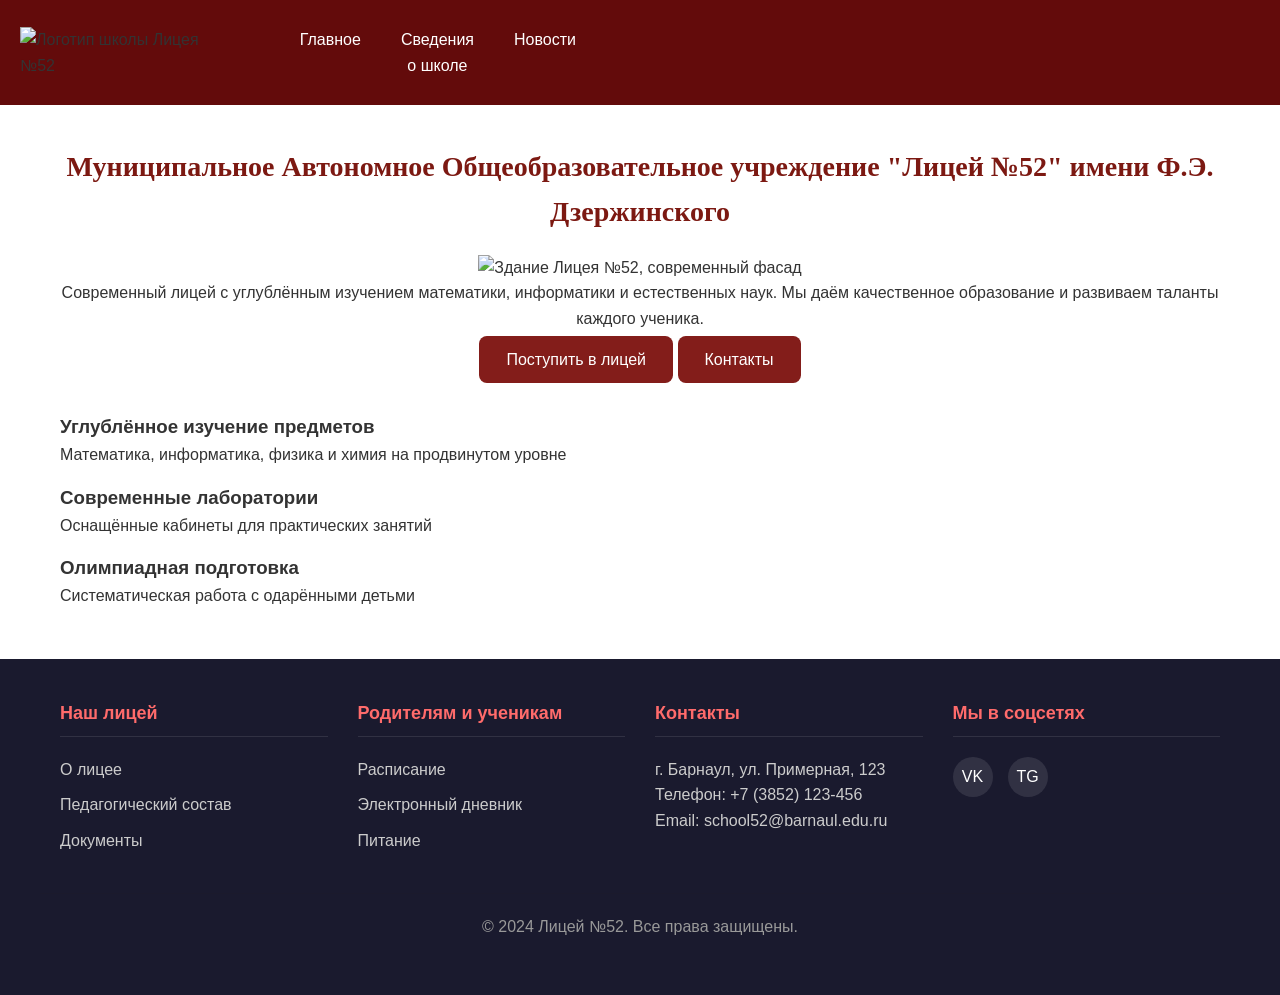
==== school1.html @ e928baa4 "добавлен проект" ====
<!DOCTYPE html>
<html lang="ru">
<head>
  <link rel="stylesheet" type="text/css" href="school.css">
  <meta charset="UTF-8">
  <meta name="viewport" content="width=device-width, initial-scale=1">
  <meta name="description" content="Официальный сайт Лицея №52 г. Барнаула. Современное образование, углублённое изучение предметов, олимпиадная подготовка.">
  <meta name="keywords" content="лицей 52, школа барнаул, образование барнаул">
  <title>Лицей №52 — Официальный сайт</title>
</head>
<body>
  <header class="site-header">
    <div><img src="g:\Ногих Алена\web-сайт\img\логотип-no-bg-preview (carve.photos).png" class="logo" alt="Логотип школы Лицея №52"></div>
    <nav aria-label="Основная навигация">
      <ul class="nav_menu">
        <li><a href="g:/Ногих Алена/web-сайт/school1.html">Главное</a></li>
        <li><a href="g:/Ногих Алена/web-сайт/school2.html">Сведения о школе</a></li>
        <li><a href="g:/Ногих Алена/web-сайт/school3.html">Новости</a></li>
      </ul>
    </nav>
  </header>
  <main>
    <section class="hero">
      <h1>Муниципальное Автономное Общеобразовательное учреждение "Лицей №52" имени Ф.Э. Дзержинского</h1>
    <img class="my-image-class" src="g:\Ногих Алена\web-сайт\img\школа главная.jpg" alt="Здание Лицея №52, современный фасад">
    <p class="school-description">Современный лицей с углублённым изучением математики, информатики и естественных наук. Мы даём качественное образование и развиваем таланты каждого ученика.</p>
      <div class="cta-buttons">
        <a href="admission.html" class="btn btn-primary">Поступить в лицей</a>
        <a href="contacts.html" class="btn btn-secondary">Контакты</a>
      </div>
    </section>
    <section class="features">
      <div class="feature">
        <h3>Углублённое изучение предметов</h3>
        <p>Математика, информатика, физика и химия на продвинутом уровне</p>
      </div>
      <div class="feature">
        <h3>Современные лаборатории</h3>
        <p>Оснащённые кабинеты для практических занятий</p>
      </div>
      <div class="feature">
        <h3>Олимпиадная подготовка</h3>
        <p>Систематическая работа с одарёнными детьми</p>
      </div>
    </section>
  </main>
  <footer>
    <div class="footer-content">
      <div class="footer-section">
        <h3>Наш лицей</h3>
        <ul class="list">
          <li><a href="#">О лицее</a></li>
          <li><a href="#">Педагогический состав</a></li>
          <li><a href="#">Документы</a></li>
        </ul>
      </div>
      <div class="footer-section">
        <h3>Родителям и ученикам</h3>
        <ul class="list">
          <li><a href="#">Расписание</a></li>
          <li><a href="#">Электронный дневник</a></li>
          <li><a href="#">Питание</a></li>
        </ul>
      </div>
      <div class="footer-section">
        <h3>Контакты</h3>
        <address>
          г. Барнаул, ул. Примерная, 123<br>
          Телефон: +7 (3852) 123-456<br>
          Email: school52@barnaul.edu.ru
        </address>
      </div>
      <div class="footer-section">
        <h3>Мы в соцсетях</h3>
        <div class="social-links">
          <a href="#" aria-label="ВКонтакте">VK</a>
          <a href="#" aria-label="Telegram">TG</a>
        </div>
      </div>
    </div>
    <div class="footer-bottom">
      <p>&copy; 2024 Лицей №52. Все права защищены.</p>
    </div>
  </footer>
</body>
   <script src="school.js"></script>
</html>
---- school.css ----
/*сброс базовых настроек*/
* {
  margin: 0;
  padding: 0;
  box-sizing: border-box;
}
body {
  font-family: 'Arial', sans-serif;
  line-height: 1.6;
  color: #333;
}

/*шапка*/
.site-header {
  position: sticky;
  top: 0;
  z-index: 1000;
  display: flex;
  justify-content: space-between;
  align-items: center;
  padding: 15px 20px;
  background-color: #630b0b;
}
.logo {
  height: 100px;
}

/*навигационное меню*/
.nav_menu {
  width: auto;
  list-style-type: none;
  margin: 0 auto;
  margin-right: 700px;
  padding: 0 5%;
  display: flex;
}

.nav_menu li {
  flex: 1;
  text-align: center;
  margin-left: 0;
}

.nav_menu a {
  color: white;
  text-decoration: none;
  padding: 12px 20px;
  border-radius: 4px;
  position: relative;
  transition: all 0.4s ease;
  overflow: hidden;
  display: block;
}

.nav_menu a::before {
  content: '';
  position: absolute;
  top: -2px;
  left: -2px;
  right: -2px;
  bottom: -2px;
  background: #831d1a;
  z-index: -1;
  border-radius: 6px;
  opacity: 0;
  transition: opacity 0.4s ease;
}

.nav_menu a:hover {
  background-color: rgba(255, 255, 255, 0.2);
  transform: translateY(-2px);
  box-shadow: 0 0 15px rgba(66, 5, 5, 0.6);
}

.nav_menu a:hover::before {
  opacity: 1;
}

.nav_menu a:active {
  transform: translateY(0);
}

.nav_menu a.active {
  background-color: rgba(255, 255, 255, 0.3);
  font-weight: bold;
  color: #ff6b6b;
}

/*контент*/
main {
  max-width: 1200px;
  margin: 40px auto;
  padding: 0 20px;
}

.hero {
  text-align: center;
  margin-bottom: 40px;
}

h1 {
  color: rgb(160, 43, 22);
  font-size: 50pt;
  font-family: 'Playfair Display', serif;
}

.hero h1 {
  font-size: 28px;
  margin-bottom: 20px;
  color: #7c1912;
}
/*улучшение читаемости*/
h2 {
  color: rgb(160, 43, 22);
  font-size: 2rem;
  margin: 30px 0 20px;
  border-bottom: 2px solid rgb(160, 43, 22);
  padding-bottom: 10px;
}

p {
  margin-bottom: 15px;
  line-height: 1.6;
  font-size: 1rem;
}

.my-image-class {
  width: 100%;
}
/* Для важных сообщений */
.highlight {
  background-color: rgba(160, 43, 22, 0.1);
  padding: 15px;
  border-left: 4px solid rgb(117, 28, 12);
  margin: 20px 0;
}
 
/*кнопки*/
.btn {
  background: #831d1a;
  color: white;
  border: 3px solid transparent;
  padding: 12px 24px;
  font-size: 16px;
  font-weight: 500;
  border-radius: 8px;
  cursor: pointer;
  position: relative;
  transition: all 0.3s ease;
}

.btn::before {
  content: '';
  position: absolute;
  top: -3px;
  left: -3px;
  right: -3px;
  bottom: -3px;
  background: linear-gradient(45deg, #fd4b4b, #962e2e, #491515);
  z-index: -1;
  border-radius: 11px;
}
.btn {
  text-decoration: none;
}
.btn-glow {
  padding: 12px 24px;
  background: #1a1a2e;
  color: white;
  border: 2px solid #ff6b6b;
  border-radius: 8px;
  cursor: pointer;
  transition: box-shadow 0.3s ease;
}

.btn-glow:hover {
  box-shadow: 0 0 15px rgba(255, 107, 107, 0.8);
}

.btn:hover {
  transform: scale(1.03);
  background: rgba(94, 15, 15, 0.9);
}


/*подвал*/
footer {
  background-color: #1a1a2e;
  color: #fff;
  padding: 40px 0 20px;
  margin-top: 50px;
}
/* Контейнер для содержимого подвала */
.footer-content {
  display: flex;
  flex-wrap: wrap;
  justify-content: space-between;
  gap: 30px;
  max-width: 1200px;
  margin: 0 auto;
  padding: 0 20px;
}
/* Секции в подвале */
.footer-section {
  flex: 1;
  min-width: 250px;
}

.footer-section h3 {
  color: #ff6b6b;
  font-size: 18px;
  margin-bottom: 20px;
  border-bottom: 1px solid rgba(255, 255, 255, 0.1);
  padding-bottom: 8px;
}
/* Стили для списков в подвале */
.footer-section .list {
  list-style: none;
  padding: 0;
  margin: 0;
}

.footer-section .list li {
  margin-bottom: 10px;
}

.footer-section .list a {
  color: #ccc;
  text-decoration: none;
  transition: color 0.3s ease;
}

.footer-section .list a:hover {
  color: #ff6b6b;
}
/* Контактная информация */
.footer-section address {
  line-height: 1.6;
  color: #ccc;
  font-style: normal;
}
/* Ссылки на соцсети */
.social-links {
  display: flex;
  gap: 15px;
}

.social-links a {
  display: inline-block;
  width: 40px;
  height: 40px;
  background: rgba(255, 255, 255, 0.1);
  border-radius: 50%;
  display: flex;
  align-items: center;
  justify-content: center;
  color: #fff;
  text-decoration: none;
  transition: all 0.3s ease;
}

.social-links a:hover {
  background: #ff6b6b;
  transform: translateY(-3px);
}
/* Нижняя часть подвала */
.footer-bottom {
  max-width: 1200px;
  margin: 30px auto 0;
  padding: 20px;
  text-align: center;
  border-top: 1px solid rgba(39, 36, 36, 0.1);
  color: #999;
  font-size: 14px;
}

/*темная/светлая тема*/
.dark-theme {
  --bg-color: #121212;
  --text-color: #0a0808;
}
.dark-theme .site-header,
.dark-theme footer {
  background-color: #2d2d2d;
}

/*слайдар*/
.slider-container {
  position: relative;
  max-width: 1200px;
  margin: 0 auto;
  overflow: hidden;
}

.slides {
  display: flex;
  transition: transform 0.5s ease-in-out;
}

.slide {
  min-width: 100%;
  flex-shrink: 0;
  position: relative;
}

.slide img {
  width: 100%;
  height: 400px;
  object-fit: cover;
}

.slide-caption {
  position: absolute;
  bottom: 20px;
  left: 20px;
  color: white;
  font-size: 24px;
  font-weight: bold;
  text-shadow: 0 2px 4px rgba(0,0,0,0.5);
}

/* Кнопки навигации */
.slider-btn {
  position: absolute;
  top: 50%;
  transform: translateY(-50%);
  background: rgba(0,0,0,0.5);
  color: white;
  border: none;
  padding: 15px 20px;
  cursor: pointer;
  z-index: 10;
  font-size: 24px;
  transition: background 0.3s;
}

.slider-btn:hover {
  background: rgba(0,0,0,0.8);
}

.prev {
  left: 10px;
}

.next {
  right: 10px;
}

/* Индикаторы */
.indicators {
  text-align: center;
  padding: 15px;
}

.indicator {
  display: inline-block;
  width: 12px;
  height: 12px;
  border-radius: 50%;
  background: #ccc;
  margin: 0 5px;
  cursor: pointer;
  transition: background 0.3s;
}

.indicator.active {
  background: #ff6b6b;
}
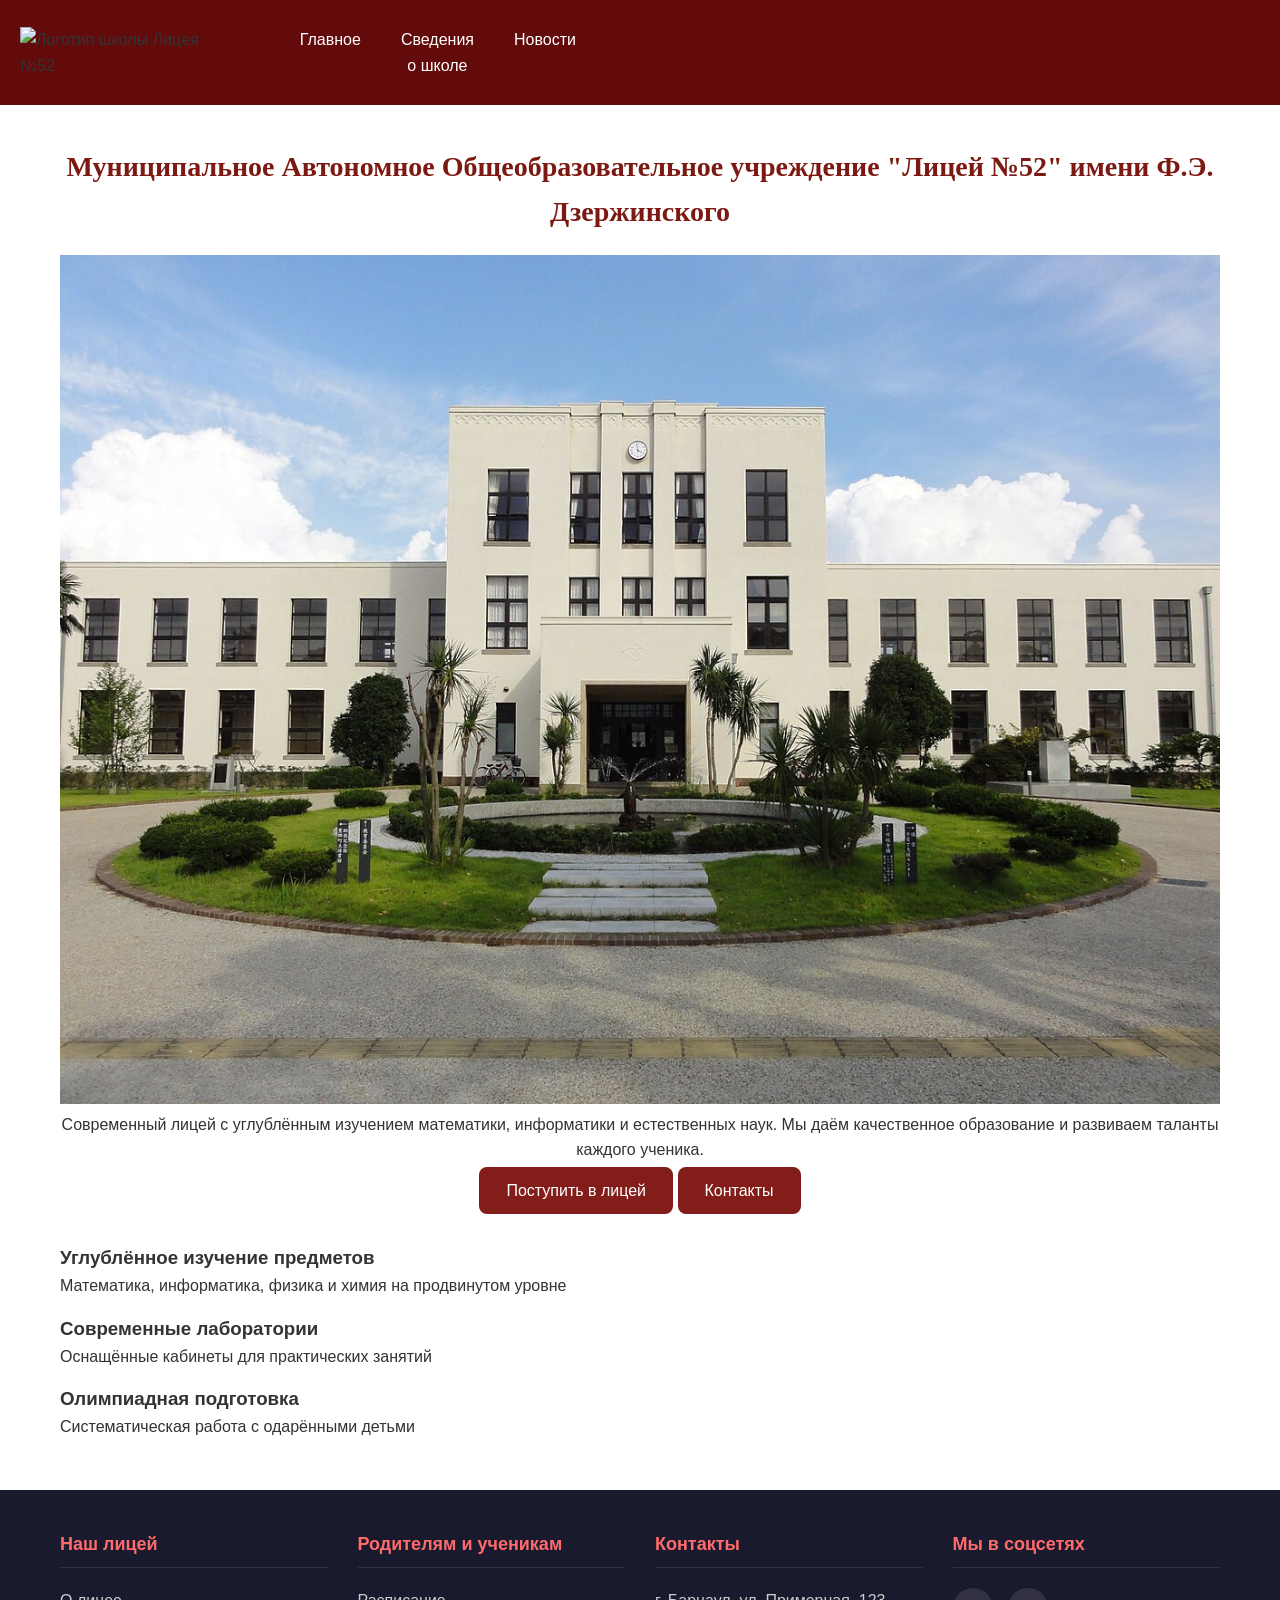
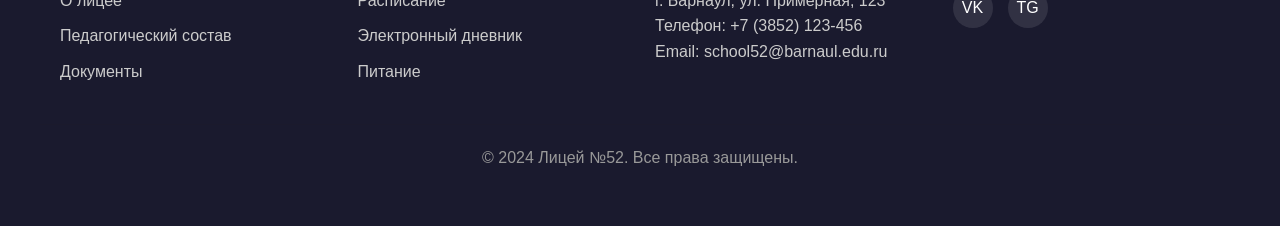
==== commit 91b4a9f3: "Update school1.html" ====
--- a/school1.html
+++ b/school1.html
@@ -13,16 +13,16 @@
     <div><img src="g:\Ногих Алена\web-сайт\img\логотип-no-bg-preview (carve.photos).png" class="logo" alt="Логотип школы Лицея №52"></div>
     <nav aria-label="Основная навигация">
       <ul class="nav_menu">
-        <li><a href="g:/Ногих Алена/web-сайт/school1.html">Главное</a></li>
-        <li><a href="g:/Ногих Алена/web-сайт/school2.html">Сведения о школе</a></li>
-        <li><a href="g:/Ногих Алена/web-сайт/school3.html">Новости</a></li>
+        <li><a href="school1.html">Главное</a></li>
+        <li><a href="school2.html">Сведения о школе</a></li>
+        <li><a href="school3.html">Новости</a></li>
       </ul>
     </nav>
   </header>
   <main>
     <section class="hero">
       <h1>Муниципальное Автономное Общеобразовательное учреждение "Лицей №52" имени Ф.Э. Дзержинского</h1>
-    <img class="my-image-class" src="g:\Ногих Алена\web-сайт\img\школа главная.jpg" alt="Здание Лицея №52, современный фасад">
+    <img class="my-image-class" src="школа главная.jpg" alt="Здание Лицея №52, современный фасад">
     <p class="school-description">Современный лицей с углублённым изучением математики, информатики и естественных наук. Мы даём качественное образование и развиваем таланты каждого ученика.</p>
       <div class="cta-buttons">
         <a href="admission.html" class="btn btn-primary">Поступить в лицей</a>
@@ -84,4 +84,4 @@
   </footer>
 </body>
    <script src="school.js"></script>
-</html>+</html>
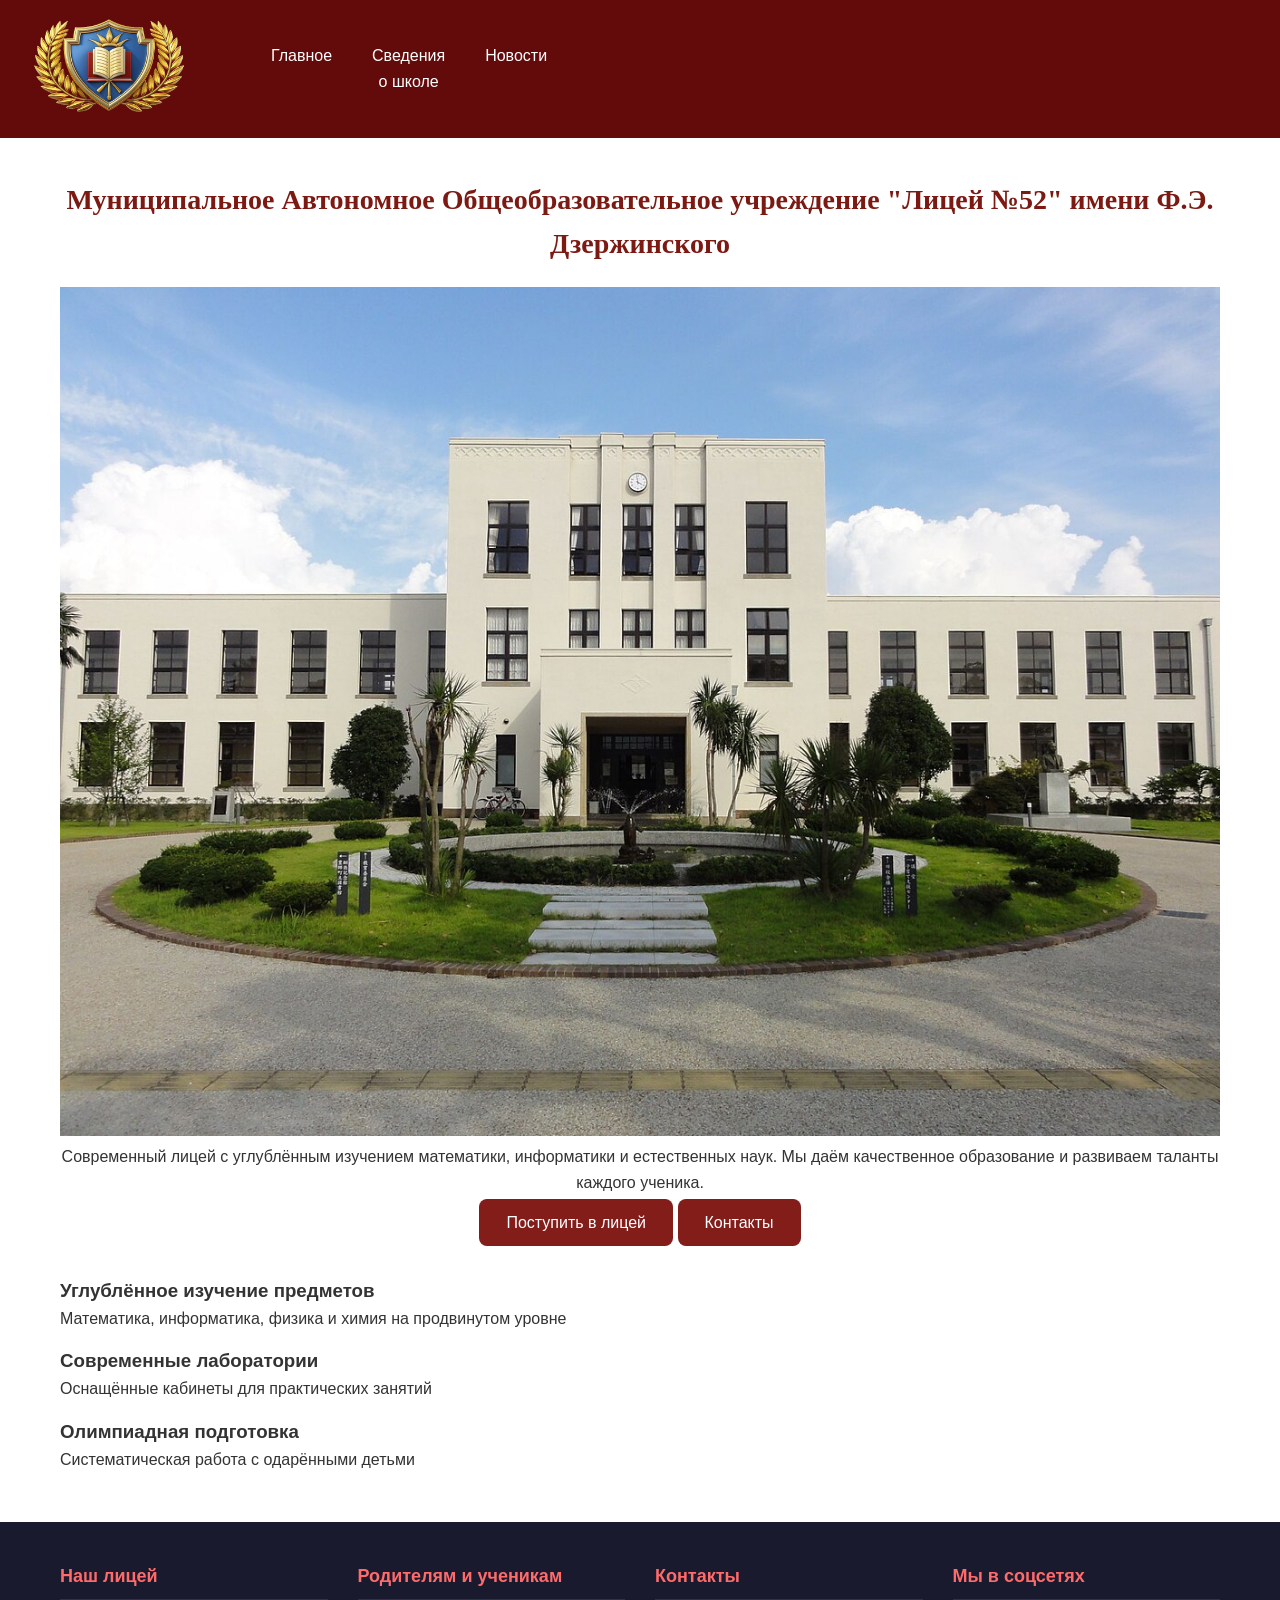
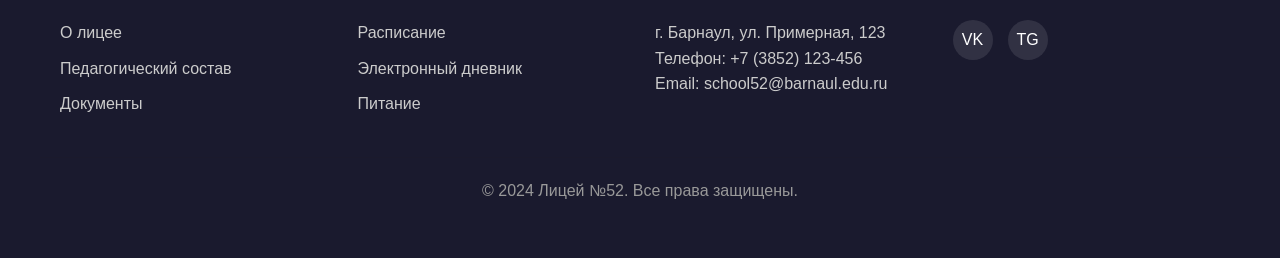
==== commit d75dac9f: "шты.html" ====
--- a/school1.html
+++ b/school1.html
@@ -10,7 +10,7 @@
 </head>
 <body>
   <header class="site-header">
-    <div><img src="g:\Ногих Алена\web-сайт\img\логотип-no-bg-preview (carve.photos).png" class="logo" alt="Логотип школы Лицея №52"></div>
+    <div><img src="логотип-no-bg-preview (carve.photos).png" class="logo" alt="Логотип школы Лицея №52"></div>
     <nav aria-label="Основная навигация">
       <ul class="nav_menu">
         <li><a href="school1.html">Главное</a></li>
